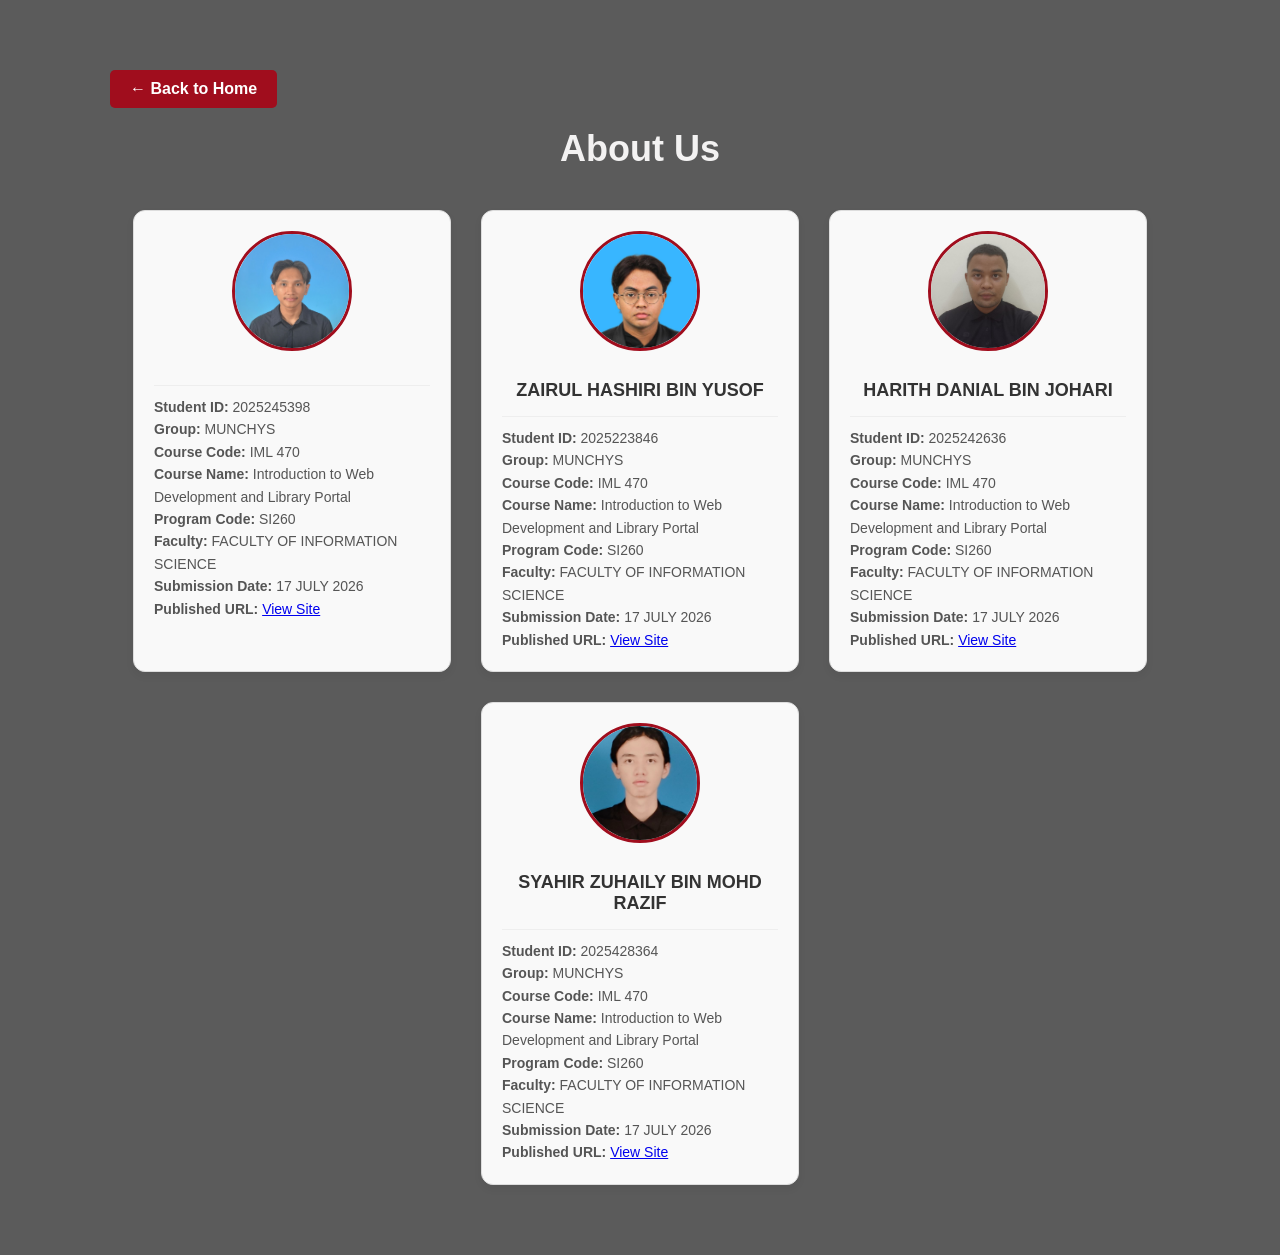
==== aboutme.html @ d4d7cc85 "Add files via upload" ====
<!DOCTYPE html>
<html lang="en">
<head>
    <meta charset="UTF-8">
    <meta name="viewport" content="width=device-width, initial-scale=1.0">
    <title>About Me | Group Members</title>
    <link rel="stylesheet" href="style.css">
    <style>
        body {
            background-color: #000000a4;
            margin: 0;
            padding: 0;
        }
        
        .aboutme-container {
            max-width: 1100px;
            margin: 50px auto;
            padding: 20px;
            font-family: 'Segoe UI', Tahoma, Geneva, Verdana, sans-serif;
        }
        .aboutme-title {
            text-align: center;
            color: #f3f2f2;
            font-size: 36px;
            font-weight: bold;
            margin-bottom: 40px;
        }
        .member-grid {
            display: flex;
            flex-wrap: wrap;
            justify-content: center;
            gap: 30px;
        }
        .member-card {
            background: #f9f9f9;
            border: 1px solid #ddd;
            border-radius: 12px;
            width: 30%;
            min-width: 280px;
            padding: 20px;
            text-align: center;
            box-shadow: 0 4px 8px rgba(0,0,0,0.05);
            box-sizing: border-box;
        }
        .member-card img {
            width: 120px;
            height: 120px;
            border-radius: 50%;
            object-fit: cover;
            border: 3px solid #a00d1d;
            margin-bottom: 15px;
        }
        .member-card h3 {
            color: #333;
            margin: 10px 0 5px 0;
            font-size: 18px;
            text-transform: uppercase;
        }
        .member-details {
            text-align: left;
            font-size: 14px;
            color: #555;
            line-height: 1.6;
            margin-top: 15px;
            border-top: 1px solid #eee;
            padding-top: 10px;
        }
        .back-btn {
            display: inline-block;
            margin-bottom: 20px;
            padding: 10px 20px;
            background-color: #a00d1d;
            color: white;
            text-decoration: none;
            border-radius: 5px;
            font-weight: bold;
        }
        .back-btn:hover {
            background-color: #7a0a16;
        }
        @media screen and (max-width: 768px) {
            .member-card {
                width: 100% !important;
            }
        }
    </style>
</head>
<body>

    <div class="aboutme-container">
        <a href="index.html" class="back-btn">← Back to Home</a>
        <h1 class="aboutme-title">About Us</h1>

        <div class="member-grid">

            <!-- AHLI 1 -->
            <div class="member-card">
                <img src="adam.jpg" alt="Profile Picture">
                <div class="member-details">
                    <p><strong>Student ID:</strong> 2025245398</p>
                    <p><strong>Group:</strong> MUNCHYS</p>
                    <p><strong>Course Code:</strong> IML 470</p>
                    <p><strong>Course Name:</strong> Introduction to Web Development and Library Portal</p>
                    <p><strong>Program Code:</strong> SI260</p>
                    <p><strong>Faculty:</strong> FACULTY OF INFORMATION SCIENCE</p>
                    <p><strong>Submission Date:</strong> 17 JULY 2026</p>
                    <p><strong>Published URL:</strong> <a href="https://zairulzair2207.github.io/Munchys-campaign/" target="_blank">View Site</a></p>
                </div>
            </div>

            <!-- AHLI 2 -->
            <div class="member-card">
                <img src="zairul.jpg" alt="Profile Picture">
                <h3>ZAIRUL HASHIRI BIN YUSOF</h3>
                <div class="member-details">
                    <p><strong>Student ID:</strong> 2025223846</p>
                    <p><strong>Group:</strong> MUNCHYS</p>
                    <p><strong>Course Code:</strong> IML 470</p>
                    <p><strong>Course Name:</strong> Introduction to Web Development and Library Portal</p>
                    <p><strong>Program Code:</strong> SI260</p>
                    <p><strong>Faculty:</strong> FACULTY OF INFORMATION SCIENCE</p>
                    <p><strong>Submission Date:</strong> 17 JULY 2026</p>
                    <p><strong>Published URL:</strong> <a href="https://zairulzair2207.github.io/Munchys-campaign/" target="_blank">View Site</a></p>
                </div>
            </div>

            <!-- AHLI 3 -->
            <div class="member-card">
                <img src="harith.jpg" alt="Profile Picture">
                <h3>HARITH DANIAL BIN JOHARI</h3>
                <div class="member-details">
                    <p><strong>Student ID:</strong> 2025242636</p>
                    <p><strong>Group:</strong> MUNCHYS</p>
                    <p><strong>Course Code:</strong> IML 470</p>
                    <p><strong>Course Name:</strong> Introduction to Web Development and Library Portal</p>
                    <p><strong>Program Code:</strong> SI260</p>
                    <p><strong>Faculty:</strong> FACULTY OF INFORMATION SCIENCE</p>
                    <p><strong>Submission Date:</strong> 17 JULY 2026</p>
                    <p><strong>Published URL:</strong> <a href="https://zairulzair2207.github.io/Munchys-campaign/" target="_blank">View Site</a></p>
                </div>
            </div>

            <!-- AHLI 4 -->
            <div class="member-card">
                <img src="syahir.jpg" alt="Profile Picture">
                <h3>SYAHIR ZUHAILY BIN MOHD RAZIF</h3>
                <div class="member-details">
                    <p><strong>Student ID:</strong> 2025428364</p>
                    <p><strong>Group:</strong> MUNCHYS</p>
                    <p><strong>Course Code:</strong> IML 470</p>
                    <p><strong>Course Name:</strong> Introduction to Web Development and Library Portal</p>
                    <p><strong>Program Code:</strong> SI260</p>
                    <p><strong>Faculty:</strong> FACULTY OF INFORMATION SCIENCE</p>
                    <p><strong>Submission Date:</strong> 17 JULY 2026</p>
                    <p><strong>Published URL:</strong> <a href="https://zairulzair2207.github.io/Munchys-campaign/" target="_blank">View Site</a></p>
                </div>
            </div>

        </div>
    </div>

</body>
</html>
---- style.css ----
*{
   margin:0;
   padding:0;
   box-sizing:border-box;
   font-family:Arial, sans-serif;
}

body{
   background:#fff;
}

header{
   display:flex;
   justify-content:space-between;
   align-items:center;
   padding:20px 60px;
   background:#d71920;
   color:white;
}

nav ul{
   display:flex;
   list-style:none;
}

nav ul li{
   margin-left:30px;
}

nav ul li a{
   text-decoration:none;
   color:white;
   font-weight:bold;
}

.hero{
   height:90vh;
   background:linear-gradient(rgba(0,0,0,.5),rgba(0,0,0,.5)),
   url("Munchys_Munchys.jpg");
   background-size:cover;
   background-position:center;
   display:flex;
   align-items:center;
   padding-left:80px;
   color:white;
}

.hero h1{
   font-size:55px;
   margin-bottom:20px;
}

.hero p{
   font-size:20px;
   width:550px;
   line-height:1.6;
}

.btn{
    display:inline-block;
    margin-top:30px;
    padding:15px 35px;
    background:#FFD400;
    color:#000;
    text-decoration:none;
    font-weight:bold;
    border-radius:50px;
    transition:.3s;
}

.btn:hover{
   background:white;
}

.mission{
   padding:70px;
   text-align:center;
}

.mission h2{
   color:#d71920;
   margin-bottom:20px;
   font-size:35px;
}

.mission p{
width:70%;
margin:auto;
line-height:1.8;
}

.how{
padding:60px;
background:#f7f7f7;
text-align:center;
}

.cards{
display:flex;
justify-content:center;
gap:25px;
margin-top:40px;
}

.card{
background:rgb(235, 11, 11);
padding:30px;
width:220px;
border-radius:12px;
box-shadow:0 0 10px rgba(0,0,0,.1);
transition:.3s;
}

.card:hover{
transform:translateY(-10px);
}

.counter{
display:flex;
justify-content:space-evenly;
padding:70px;
background:#FFD400;
}

.counter h2{
font-size:45px;
color:#d71920;
}

footer{
background:#cc0303;
color:white;
text-align:center;
padding:30px;
line-height:1.8;
}

.impact-hero {
    min-height: 70vh; 
    background: linear-gradient(to bottom, rgba(0, 0, 0, 0.6), rgba(17, 26, 46, 0.85)),
                url("munchysss.jpeg");
    background-size: cover;
    background-position: center;
    display: flex;
    justify-content: center;
    align-items: center;
    text-align: center;
    color: #ffffff;
    padding: 60px 20px;
}

.impact-overlay {
    display: flex;
    color: #ffffff;
    flex-direction: column; 
    justify-content: center;
    width: 100%;
}

.impact-overlay h1 {
    font-size: 50px;
    color: rgb(241, 240, 238);
    margin-bottom: 10px;
    font-weight: 800;
}

.impact-overlay p {
    font-size: 18px;
    color: #e6bd00;
    max-width: 750px;
    margin: 0 auto 25px auto;
    line-height: 1.6;
    opacity: 0.9;
}

.impact-overlay h2 {
    color: #f8f7f3; 
    font-size: 32px;
    font-weight: 800;
    margin-top: 20px;
    margin-bottom: 10px;
}

.making-purchase-meaningful {
    background-color: #a00d1d;
    padding: 60px 20px;
    text-align: center;
    color: #ffffff;
    font-family: 'Segoe UI', Tahoma, Geneva, Verdana, sans-serif;
}

.making-purchase-meaningful h2 {
    font-size: 36px;
    font-weight: 800;
    margin-bottom: 15px;
    letter-spacing: 1px;
}

.making-purchase-meaningful .section-subtitle {
    font-size: 16px;
    max-width: 800px;
    margin: 0 auto 40px auto;
    opacity: 0.9;
    line-height: 1.6;
}

.impact-cards-wrapper {
    display: flex;
    justify-content: space-around;
    gap: 20px;
    max-width: 1100px;
    margin: 0 auto;
    flex-wrap: wrap;
}

.poster-card {
    background: rgba(255, 255, 255, 0.1);
    border: 1px solid rgba(255, 255, 255, 0.2);
    border-radius: 15px;
    padding: 25px 20px;
    width: 30%;
    min-width: 250px;
    text-align: left;
    cursor: pointer;
    transition: all 0.3s ease;
    box-shadow: 0 4px 15px rgba(0, 0, 0, 0.1);
}

.poster-card .card-title {
    font-size: 22px;
    font-weight: 700;
    margin-bottom: 10px;
    color: #ffffff;
    transition: color 0.3s ease;
}

.poster-card .card-text {
    font-size: 14px;
    color: #ffffff;
    opacity: 0.9;
    line-height: 1.5;
    transition: color 0.3s ease;
}

.poster-card:hover {
    background: #ffffff;
    transform: translateY(-8px);
    box-shadow: 0 10px 20px rgba(0, 0, 0, 0.2);
}

.poster-card:hover .card-title {
    color: #a00d1d;
}

.poster-card:hover .card-text {
    color: #333333;
}

.poster-modal-overlay {
    display: none;
    position: fixed;
    top: 0; left: 0;
    width: 100%; height: 100%;
    background-color: rgba(0, 0, 0, 0.85);
    backdrop-filter: blur(8px);
    z-index: 9999;
    justify-content: center;
    align-items: center;
}

.poster-modal-content {
    position: relative;
    max-width: 500px;
    width: 90%;
    animation: zoomInPoster 0.3s ease-in-out;
}

.poster-modal-content img {
    width: 100%;
    height: auto;
    border-radius: 12px;
    box-shadow: 0 5px 25px rgba(0,0,0,0.5);
}

.poster-close-btn {
    position: absolute;
    top: -45px; right: 0;
    font-size: 40px;
    font-weight: bold;
    color: #ffffff;
    cursor: pointer;
}

.poster-close-btn:hover {
    color: #ff4d4d;
}

@keyframes zoomInPoster {
    from { transform: scale(0.7); opacity: 0; }
    to { transform: scale(1); opacity: 1; }
}




.story-text{
flex:1;
min-width:300px;
}

.story-text h2{
color:#d71920;
margin-bottom:20px;
}

.story-text p{
line-height:1.8;
}

.story-image{
flex:1;
text-align:center;
}

.story-image img{
width:100%;
max-width:500px;
border-radius:15px;
box-shadow:0 10px 25px rgba(0,0,0,.15);
}

.future-impact{
background:#FFD400;
padding:70px;
text-align:center;
}

.future-impact h2{
color:#d71920;
margin-bottom:20px;
font-size:36px;
}

.future-impact p{
max-width:800px;
margin:auto;
line-height:1.8;
}


.contact-header-banner {
    padding: 100px 20px;
    text-align: center;
    background-image: linear-gradient(to bottom, rgba(160, 13, 29, 0.85), rgba(17, 26, 46, 0.95)), url('biskut-1.jpg');
    background-size: cover;
    background-position: center;
    background-repeat: no-repeat;
    color: #ffffff;
    box-shadow: inset 0 -5px 15px rgba(0,0,0,0.1);
}

.contact-header-banner h1 {
    font-size: 42px;
    font-weight: 800;
    margin-bottom: 15px;
    text-shadow: 2px 2px 4px rgba(3, 3, 3, 0.2);
    font-family: 'Segoe UI', Tahoma, Geneva, Verdana, sans-serif;
}

.contact-header-banner p {
    font-size: 18px;
    max-width: 700px;
    margin: 0 auto;
    opacity: 0.9;
    line-height: 1.6;
    font-family: 'Segoe UI', Tahoma, Geneva, Verdana, sans-serif;
}

.contact-section-content {
    padding: 60px 20px;
    background: linear-gradient(135deg, rgba(7, 7, 7, 0.95), rgba(8, 8, 8, 0.95));
    font-family: 'Segoe UI', Tahoma, Geneva, Verdana, sans-serif;
}

.contact-wrapper {
    display: flex;
    flex-wrap: wrap;
    gap: 40px;
    max-width: 1100px;
    margin: 0 auto;
    justify-content: center;
}

.contact-form {
    flex: 1.2;
    min-width: 320px;
    background: #ffffff;
    padding: 40px;
    border-radius: 12px;
    box-shadow: 0 8px 24px rgba(0, 0, 0, 0.08);
}

.contact-form h2 {
    margin-bottom: 25px;
    font-size: 24px;
}

.form-group {
    margin-bottom: 20px;
    text-align: left;
    background-color: #f0d123;
}

.form-group label {
    display: block;
    margin-bottom: 8px;
    font-weight: 600;
    color: #333333;
}

.form-group input,
.form-group textarea {
    width: 100%;
    padding: 12px 15px;
    border: 2px solid #e21f1f;
    border-radius: 8px;
    font-size: 15px;
    transition: all 0.3s ease;
    box-sizing: border-box;
}

.form-group input:focus,
.form-group textarea:focus {
    border-color: #d11226;
    outline: none;
    box-shadow: 0 0 8px rgba(209, 18, 38, 0.15);
}

.submit-btn {
    background-color: #ff0000;
    color: #f3f3f5;
    border: none;
    padding: 14px 30px;
    font-size: 16px;
    font-weight: bold;
    border-radius: 25px;
    cursor: pointer;
    width: 100%;
    transition: all 0.3s ease;
}

.submit-btn:hover {
    background-color: #e6bd00;
    transform: translateY(-2px);
}

.contact-info {
    flex: 0.8;
    min-width: 300px;
    padding: 40px;
    background: #111a2e;
    color: #ece9e9;
    border-radius: 12px;
    box-shadow: 0 8px 24px rgba(0, 0, 0, 0.1);
    display: flex;
    flex-direction: column;
    justify-content: center;
}

.contact-info h2 {
    color: #ffd200;
    margin-bottom: 25px;
    font-size: 24px;
}

.contact-info p {
    margin-bottom: 20px;
    line-height: 1.6;
    font-size: 15px;
}

.contact-info strong {
    color: #ffd200;
}





.content-section {
    padding: 60px 20px;
    background-color: #e75921;
    text-align: center;
    font-family: 'Segoe UI', Tahoma, Geneva, Verdana, sans-serif;
}

.content-section h2 {
    color: #d11226; 
    font-size: 36px;
    font-weight: 800;
    margin-bottom: 20px;
}

.content-section p {
   background-color: #e75921;
    font-size: 18px;
    max-width: 800px;
    margin: 0 auto 40px auto;
    line-height: 1.6;
    color: #555555;
}

.cards-section {
    padding: 50px 20px 80px 20px;
    background-color: #fffaf0;
    text-align: center;
    font-family: 'Segoe UI', Tahoma, Geneva, Verdana, sans-serif;
}

.cards-section h2 {
    font-size: 28px;
    color: #111a2e; 
    margin-bottom: 40px;
    font-weight: 700;
}

.card-wrapper {
    display: flex;
    justify-content: center;
    align-items: stretch;
    gap: 25px;
    max-width: 1200px;
    margin: 0 auto;
    flex-wrap: wrap; 
}

.card {
    flex: 1;
    min-width: 220px;
    max-width: 280px;
    background: #ffffff;
    padding: 30px 20px;
    border-radius: 12px;
    box-shadow: 0 8px 20px rgba(0, 0, 0, 0.06);
    transition: transform 0.3s ease, box-shadow 0.3s ease;
    border-top: 5px solid #d11226; 
    display: flex;
    flex-direction: column;
    align-items: center;
}

.card:hover {
    transform: translateY(-8px);
    box-shadow: 0 12px 28px rgba(209, 18, 38, 0.15);
}

.card-icon {
    font-size: 40px;
    margin-bottom: 15px;
}

.card h3 {
    font-size: 20px;
    color: #111a2e;
    margin-bottom: 12px;
    font-weight: 700;
}

.card p {
    font-size: 14px;
    color: #666666;
    line-height: 1.5;
    margin: 0;
}




.gallery-header-banner {
    padding: 100px 20px;
    text-align: center;
    background-image: linear-gradient(to bottom, rgba(160, 13, 29, 0.85), rgba(17, 26, 46, 0.95)), url('biskut-2.jpg');
    background-size: cover;
    background-position: center;
    background-repeat: no-repeat;
    color: #ffffff;
    box-shadow: inset 0 -5px 15px rgba(0,0,0,0.1);
}

.gallery-header-banner h1 {
    font-size: 42px;
    font-weight: 800;
    margin-bottom: 15px;
    text-shadow: 2px 2px 4px rgba(0,0,0,0.3);
    font-family: 'Segoe UI', Tahoma, Geneva, Verdana, sans-serif;
}

.gallery-header-banner p {
    font-size: 18px;
    max-width: 700px;
    margin: 0 auto;
    opacity: 0.9;
    line-height: 1.6;
    font-family: 'Segoe UI', Tahoma, Geneva, Verdana, sans-serif;
}

.gallery-section {
    padding: 60px 20px 90px 20px;
    background-color: #aeaeaf6e;
    font-family: 'Segoe UI', Tahoma, Geneva, Verdana, sans-serif;
}

.gallery-section .section-title {
    text-align: center;
    font-size: 32px;
    color: #111a2e;
    margin-bottom: 45px;
    font-weight: 800;
}

.gallery-grid {
    display: grid;
    grid-template-columns: repeat(auto-fit, minmax(280px, 1fr));
    gap: 30px;
    max-width: 1200px;
    margin: 0 auto;
}

.gallery-card {
    background: #ffffff;
    border-radius: 16px;
    overflow: hidden;
    box-shadow: 0 10px 25px rgba(0, 0, 0, 0.06);
    transition: transform 0.3s cubic-bezier(0.25, 0.8, 0.25, 1), box-shadow 0.3s ease;
    display: flex;
    flex-direction: column;
}

.gallery-card:hover {
    transform: translateY(-10px);
    box-shadow: 0 15px 35px rgba(209, 18, 38, 0.15);
}

.gallery-img-container {
    width: 100%;
    height: 220px;
    overflow: hidden;
    position: relative;
    background-color: #a09999; 
}

.gallery-img-container img {
    width: 100%;
    height: 100%;
    object-fit: cover;
    transition: transform 0.5s ease;
}

.gallery-card:hover .gallery-img-container img {
    transform: scale(1.08);
}

.gallery-info {
    padding: 25px 20px;
    text-align: left;
    border-top: 4px solid #ffd200; 
}

.gallery-info h3 {
    font-size: 18px;
    color: #111a2e;
    margin-bottom: 8px;
    font-weight: 700;
}

.gallery-info p {
    font-size: 14px;
    color: #666666;
    line-height: 1.5;
    margin: 0;
}


.campaign-header-banner {
    padding: 100px 20px;
    text-align: center;
    background-image: linear-gradient(to bottom, rgba(160, 13, 29, 0.85), rgba(17, 26, 46, 0.95)), url('MunchysKlangOffice.jpg');
    background-size: cover;
    background-position: center;
    background-repeat: no-repeat;
    color: #ffffff;
    box-shadow: inset 0 -5px 15px rgba(0,0,0,0.1);
}

.campaign-header-banner h1 {
    font-size: 42px;
    font-weight: 800;
    margin-bottom: 15px;
    text-shadow: 2px 2px 4px rgba(0,0,0,0.3);
    font-family: 'Segoe UI', Tahoma, Geneva, Verdana, sans-serif;
}

.campaign-header-banner p {
    font-size: 18px;
    max-width: 700px;
    margin: 0 auto;
    opacity: 0.9;
    line-height: 1.6;
    font-family: 'Segoe UI', Tahoma, Geneva, Verdana, sans-serif;
}

.campaign-overlay p {
    font-size: 18px;
    color: #e6bd00;
    max-width: 750px;
    margin: 0 auto 25px auto;
    line-height: 1.6;
    opacity: 0.9;
}

.campaign-overlay h2 {
    color: #f8f7f3; 
    font-size: 32px;
    font-weight: 800;
    margin-top: 20px;
    margin-bottom: 10px;
}

.how-it-works-section {
    background-color: #a00d1d; 
    padding: 60px 20px;
    text-align: center;
    color: #ffffff;
    font-family: 'Segoe UI', Tahoma, Geneva, Verdana, sans-serif;
}

.how-it-works-section h2 {
    font-size: 36px;
    font-weight: 800;
    margin-bottom: 15px;
    letter-spacing: 1px;
}

.how-it-works-section .section-desc {
    font-size: 16px;
    max-width: 800px;
    margin: 0 auto 40px auto;
    opacity: 0.9;
    line-height: 1.6;
}

.how-it-works-container {
    display: flex;
    justify-content: space-around;
    gap: 20px;
    max-width: 1100px;
    margin: 0 auto;
    flex-wrap: wrap;
}

.how-it-works-section .card {
    background: rgba(255, 255, 255, 0.1); 
    border: 1px solid rgba(255, 255, 255, 0.2);
    border-radius: 15px;
    padding: 25px 20px;
    width: 22%;
    min-width: 200px;
    cursor: pointer;
    transition: all 0.3s ease;
    box-shadow: 0 4px 15px rgba(0, 0, 0, 0.1);
}


.how-it-works-section .card:hover {
    background: #dfb5b5;
    transform: translateY(-8px); 
    box-shadow: 0 10px 20px rgba(0, 0, 0, 0.2);
}


.how-it-works-section .card:hover h3 { color: #a00d1d; }
.how-it-works-section .card:hover p { color: #333333; }


.card-icon {
    font-size: 45px;
    margin-bottom: 15px;
}

.how-it-works-section .card h3 {
    font-size: 22px;
    font-weight: 700;
    color: #fafaf7;
    margin-bottom: 10px;
    transition: color 0.3s ease;
}

.how-it-works-section .card p {
    font-size: 14px;
    color: #bdb2b2;
    opacity: 0.85;
    line-height: 1.5;
    transition: color 0.3s ease;
}

.card {
    cursor: pointer;
    transition: transform 0.2s ease;
}
.card:hover {
    transform: translateY(-5px);
}

.modal-overlay {
    display: none;
    position: fixed;
    top: 0;
    left: 0;
    width: 100%;
    height: 100%;
    background-color: rgba(0, 0, 0, 0.6);
    backdrop-filter: blur(5px);
    z-index: 1000;
    justify-content: center;
    align-items: center;
}

.modal-box {
    background: #dee042;
    padding: 30px;
    border-radius: 15px;
    max-width: 500px;
    width: 90%;
    text-align: center;
    position: relative;
    box-shadow: 0 10px 25px rgba(0,0,0,0.2);
    animation: popupScale 0.3s ease-out;
}

.close-btn {
    position: absolute;
    top: 15px;
    right: 20px;
    font-size: 28px;
    font-weight: bold;
    color: #aaa;
    cursor: pointer;
}
.close-btn:hover {
    color: #d11226;
}

@keyframes popupScale {
    from { transform: scale(0.7); opacity: 0; }
    to { transform: scale(1); opacity: 1; }
}


@media screen and (max-width: 768px) {
    /* 1. Halang elemen terkeluar ke kanan */
    html, body {
        width: 100%;
        overflow-x: hidden;
        margin: 0;
        padding: 0;
    }

    /* 2. Tukar susunan Navbar / Header */
    .navbar, header {
        flex-direction: column !important;
        text-align: center !important;
        padding: 15px 10px !important;
        width: 100% !important;
        box-sizing: border-box;
    }

    .navbar nav ul, header nav ul {
        flex-direction: row !important;
        justify-content: center !important;
        padding: 0 !important;
        margin-top: 10px !important;
        flex-wrap: wrap !important;
        gap: 10px !important;
    }

    /* 3. Ratakan susunan Grid Kad / Flexbox yang pecah */
    .how-it-works-container, 
    .impact-cards-wrapper,
    .story-section,
    .impact-story {
        flex-direction: column !important;
        align-items: center !important;
        width: 100% !important;
        padding: 10px !important;
        box-sizing: border-box;
    }

    /* 4. Paksa lebar kad menjadi penuh mengikut skrin telefon */
    .card, .poster-card {
        width: 90% !important;
        max-width: 100% !important;
        margin-bottom: 20px !important;
        box-sizing: border-box !important;
    }
}
    


@media screen and (max-width: 768px) {
    html, body {
        width: 100% !important;
        max-width: 100% !important;
        overflow-x: hidden !important;
        margin: 0 !important;
        padding: 0 !important;
    }

    header, .navbar {
        display: flex !important;
        flex-direction: column !important;
        align-items: center !important;
        text-align: center !important;
        padding: 15px 10px !important;
        width: 100% !important;
        box-sizing: border-box !important;
    }

    header nav ul, .navbar nav ul {
        display: flex !important;
        flex-direction: row !important;
        justify-content: center !important;
        flex-wrap: wrap !important;
        gap: 10px !important;
        padding: 0 !important;
        margin: 10px 0 0 0 !important;
        list-style: none !important;
    }

    .hero-section, .campaign-header-banner, .impact-hero {
        width: 100% !important;
        padding: 40px 15px !important;
        box-sizing: border-box !important;
    }

    .hero-section h1, .campaign-header-banner h2, .impact-hero h1 {
        font-size: 26px !important;
        line-height: 1.3 !important;
    }

    .how-it-works-container, 
    .impact-cards-wrapper, 
    .impact-story,
    .story-section {
        display: flex !important;
        flex-direction: column !important;
        align-items: center !important;
        width: 100% !important;
        padding: 15px !important;
        gap: 20px !important;
        box-sizing: border-box !important;
    }

    .card, .poster-card, .story-text, .story-image {
        width: 100% !important;
        max-width: 100% !important;
        margin: 0 0 10px 0 !important;
        box-sizing: border-box !important;
    }

    .stats-section, 
    div[style*="background-color: #ffcc00"], 
    div[style*="background-color: yellow"] {
        display: flex !important;
        flex-direction: column !important;
        align-items: center !important;
        text-align: center !important;
        padding: 25px 15px !important;
        width: 100% !important;
        box-sizing: border-box !important;
        gap: 15px !important;
    }

    footer, .footer {
        width: 100% !important;
        padding: 20px 15px !important;
        box-sizing: border-box !important;
    }
}
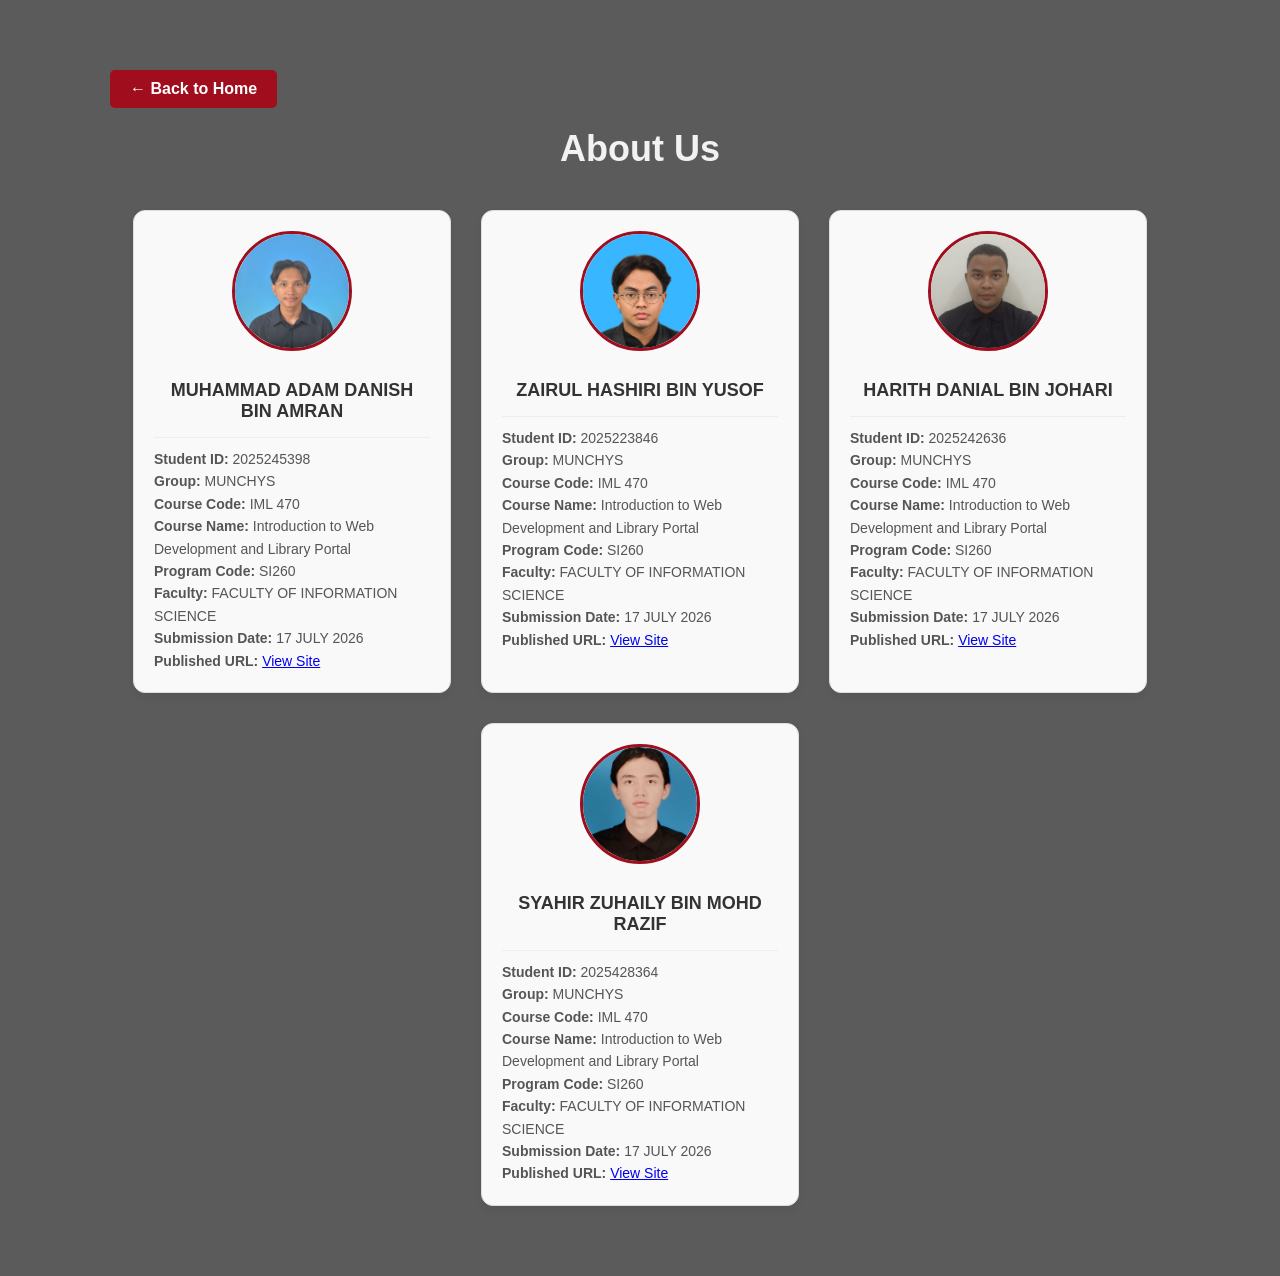
==== commit 2e85a10f: "Add files via upload" ====
--- a/aboutme.html
+++ b/aboutme.html
@@ -96,6 +96,7 @@
             <!-- AHLI 1 -->
             <div class="member-card">
                 <img src="adam.jpg" alt="Profile Picture">
+                <h3>MUHAMMAD ADAM DANISH BIN AMRAN</h3>
                 <div class="member-details">
                     <p><strong>Student ID:</strong> 2025245398</p>
                     <p><strong>Group:</strong> MUNCHYS</p>
